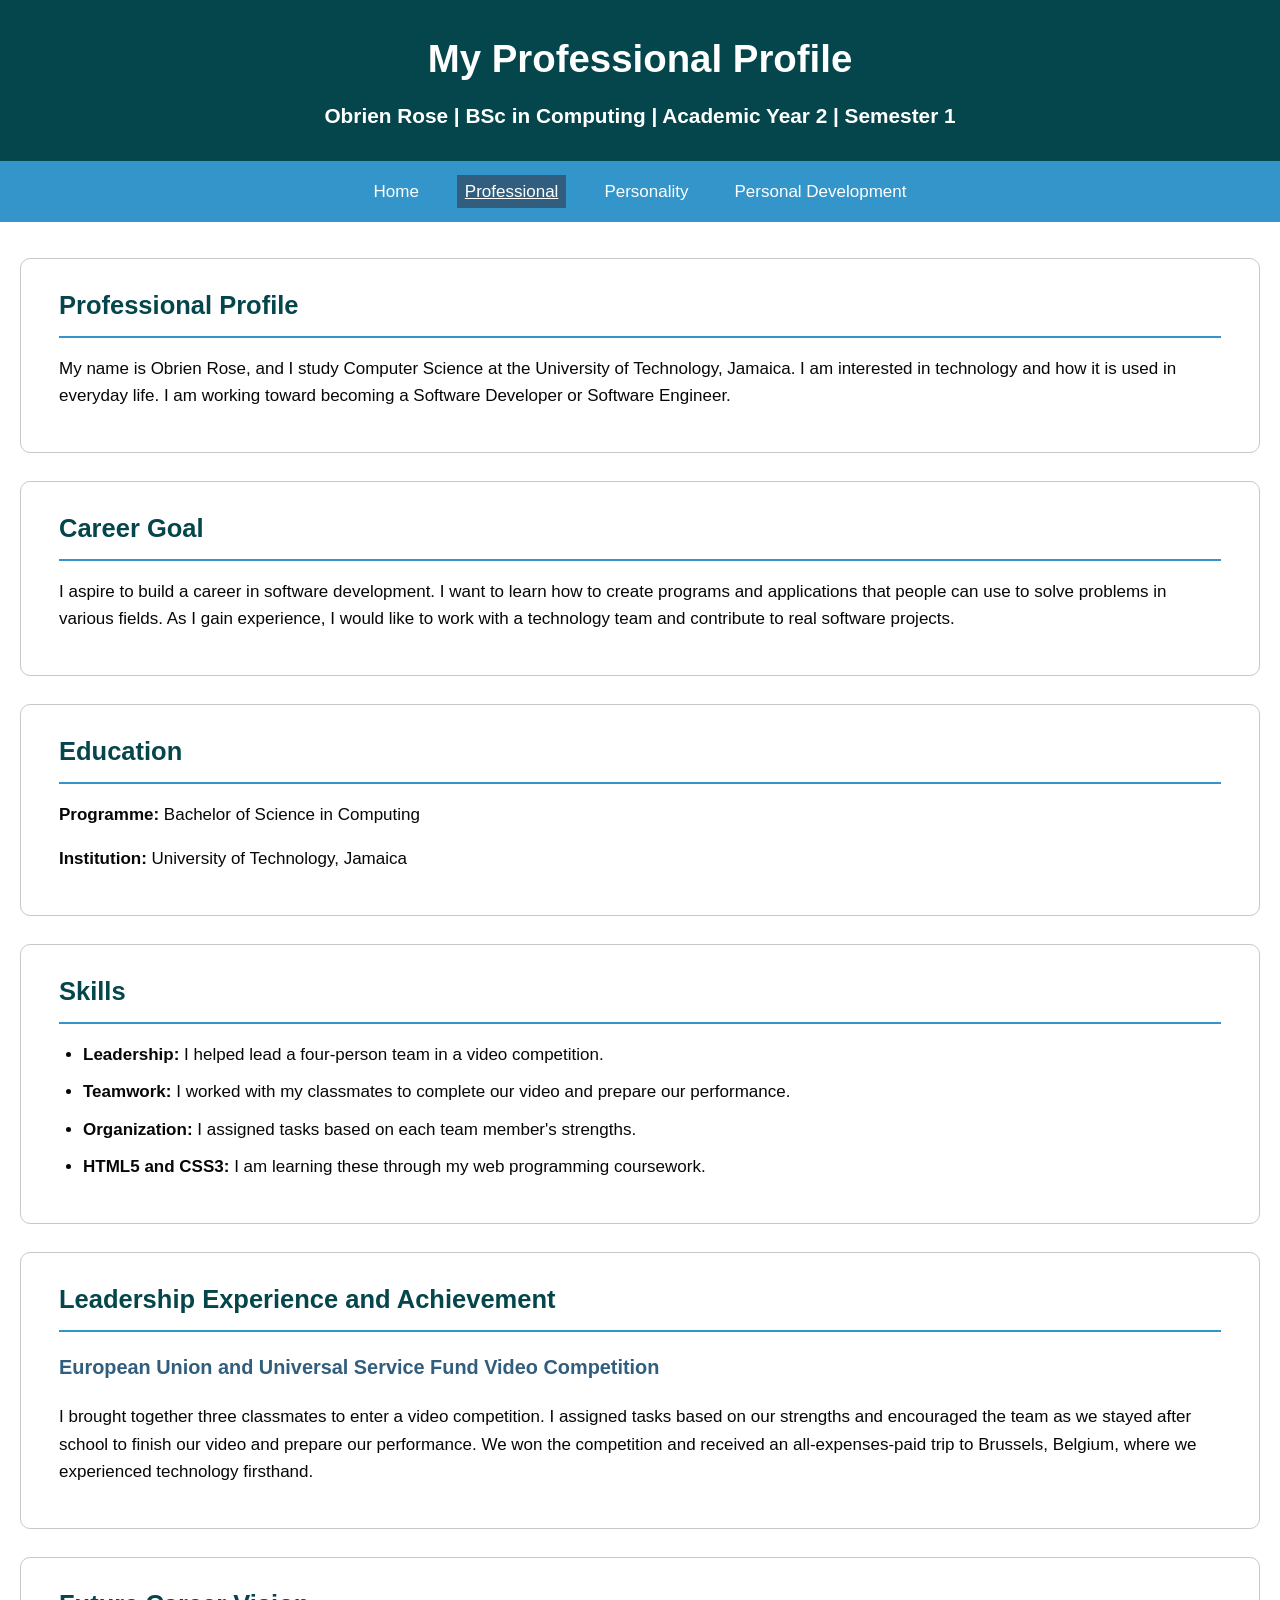
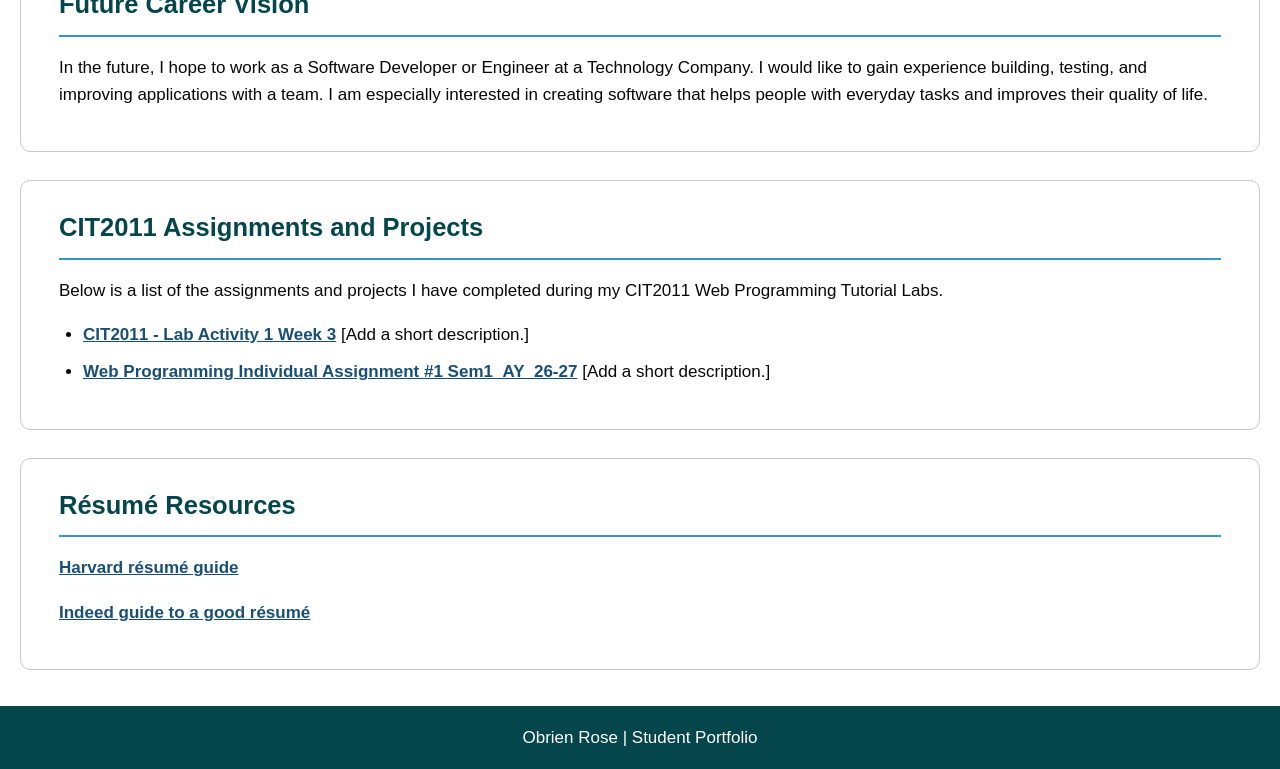
==== Codes/professional.html @ 06c5ba2f "Add portfolio files" ====
<!DOCTYPE html>
<html lang="en">
<head>
  <meta charset="UTF-8">
  <meta name="viewport" content="width=device-width, initial-scale=1.0">
  <title>Professional | Obrien Rose</title>
  <link rel="stylesheet" href="style.css">
</head>
<body>
  <header class="masthead">
    <h1>My Professional Profile</h1>
    <p>Obrien Rose | BSc in Computing | Academic Year 2 | Semester 1
</p>
  </header>

  <nav class="main-nav" aria-label="Main navigation">
    <a href="index.html">Home</a>
    <a class="current" href="professional.html">Professional</a>
    <a href="personality.html">Personality</a>
    <a href="personal-development.html">Personal Development</a>
  </nav>

  <main class="page-wrap professional-page">
    <section class="panel">
      <h2>Professional Profile</h2>
      <p>
        My name is Obrien Rose, and I study Computer Science at the
        University of Technology, Jamaica. I am interested in technology
        and how it is used in everyday life. I am working toward becoming
        a Software Developer or Software Engineer.
      </p>
    </section>

    <section class="panel">
      <h2>Career Goal</h2>
      <p>
        I aspire to build a career in software development. I want to learn
        how to create programs and applications that people can use to
        solve problems in various fields. As I gain experience, I would like to work with a
        technology team and contribute to real software projects.
      </p>
    </section>

    <section class="panel">
      <h2>Education</h2>
      <p><strong>Programme:</strong> Bachelor of Science in Computing</p>
      <p><strong>Institution:</strong> University of Technology, Jamaica</p>
    </section>

    <section class="panel">
      <h2>Skills</h2>
      <ul>
        <li>
          <strong>Leadership:</strong> I helped lead a four-person team
          in a video competition.
        </li>
        <li>
          <strong>Teamwork:</strong> I worked with my classmates to
          complete our video and prepare our performance.
        </li>
        <li>
          <strong>Organization:</strong> I assigned tasks based on each
          team member's strengths.
        </li>
        <li>
          <strong>HTML5 and CSS3:</strong> I am learning these through my
          web programming coursework.
        </li>
      </ul>
    </section>

    <section class="panel">
      <h2>Leadership Experience and Achievement</h2>
      <h3>European Union and Universal Service Fund Video Competition</h3>
      <p>
        I brought together three classmates to enter a video competition.
        I assigned tasks based on our strengths and encouraged the team
        as we stayed after school to finish our video and prepare our
        performance. We won the competition and received an
        all-expenses-paid trip to Brussels, Belgium, where we experienced
        technology firsthand.
      </p>
    </section>

    <section class="panel">
      <h2>Future Career Vision</h2>
      <p>
        In the future, I hope to work as a Software Developer or Engineer
        at a Technology Company. I would like to gain experience building,
        testing, and improving applications with a team. I am especially
        interested in creating software that helps people with everyday
        tasks and improves their quality of life.
      </p>
    </section>

    <section class="panel">
      <h2>CIT2011 Assignments and Projects</h2>
      <p>
        Below is a list of the assignments and projects I have completed during my CIT2011 Web Programming Tutorial Labs.
      </p>
      <ul>
        <li>
          <a href="..\Assets\CIT2011 - Lab Activity 1 Week 3_Student_Version.pdf">CIT2011 - Lab Activity 1 Week 3</a>
          <span>[Add a short description.]</span>
        </li>
        <li>
          <a href="..\Assets\Web Programming Individual Assignment #1 Sem1_AY_26-27.pdf">Web Programming Individual Assignment #1 Sem1_AY_26-27</a>
          <span>[Add a short description.]</span>
        </li>
      </ul>
    </section>

    <section class="panel">
      <h2>Résumé Resources</h2>
      <p>
        <a href="https://careerservices.fas.harvard.edu/resources/create-a-strong-resume/"
           target="_blank"
           rel="noopener noreferrer">
          Harvard résumé guide
        </a>
      </p>
      <p>
        <a href="https://www.indeed.com/career-advice/resumes-cover-letters/what-makes-a-good-resume"
           target="_blank"
           rel="noopener noreferrer">
          Indeed guide to a good résumé
        </a>
      </p>
    </section>
  </main>

  <footer>
    <p>Obrien Rose | Student Portfolio</p>
  </footer>
</body>
</html>
---- Codes/style.css ----
:root {
  --navy: #04464b;
  --blue: #3395ca;
  --blue-dark: #315e7e;
  --page: #ffffff;
  --ink: #070707;
  --white: #ffffff;
}

* {
  box-sizing: border-box;
}

body {
  margin: 0;
  color: var(--ink);
  background: var(--page);
  font-family: Arial, Helvetica, sans-serif;
  font-size: 17px;
  line-height: 1.6;
}

.masthead {
  padding: 28px 20px;
  color: var(--white);
  background: var(--navy);
  text-align: center;
}

.masthead h1 {
  margin: 0;
  font-size: clamp(1.6rem, 3vw, 2.5rem);
}

.masthead p {
  margin: 10px 0 0;
  font-size: 1.3rem;
  font-weight: 700;
}

.main-nav {
  display: flex;
  flex-wrap: wrap;
  justify-content: center;
  gap: 8px 30px;
  padding: 14px 20px;
  background: var(--blue);
}

.main-nav a {
  padding: 3px 8px;
  color: var(--white);
  text-decoration: none;
}

.main-nav a:hover,
.main-nav a:focus-visible,
.main-nav .current {
  background: var(--blue-dark);
  text-decoration: underline;
}

.page-wrap {
  width: min(1560px, calc(100% - 40px));
  margin: 36px auto;
}

.panel {
  margin: 0 0 28px;
  padding: 26px 38px;
  background: var(--white);
  border: 1px solid #c8c8c8;
  border-radius: 10px;
  box-shadow: none;
}

.panel h2 {
  margin: 0 0 20px;
  padding-bottom: 10px;
  color: var(--navy);
  border-bottom: 2px solid var(--blue);
}

.panel h3 {
  margin-top: 20px;
  color: var(--blue-dark);
}

.panel ul {
  padding-left: 24px;
}

.panel li {
  margin-bottom: 10px;
}

.professional-page .panel h2 {
  margin-bottom: 16px;
}

.professional-page .panel a {
  font-weight: 600;
}

.welcome-panel {
  text-align: center;
}

.profile-row {
  display: flex;
  align-items: center;
  gap: 32px;
}

.profile-photo-link {
  display: block;
  flex: 0 0 220px;
  text-align: center;
}

.profile-photo {
  display: block;
  width: 220px;
  height: 220px;
  object-fit: cover;
  border: 5px solid var(--blue);
  border-radius: 50%;
}

.profile-photo-link span {
  display: block;
  margin-top: 8px;
}

.profile-facts {
  flex: 1;
}

.profile-facts p {
  margin: 0 0 14px;
}

.link-grid {
  display: grid;
  grid-template-columns: repeat(3, 1fr);
  gap: 22px;
}

.link-grid article {
  padding: 18px;
  border-left: 4px solid var(--blue);
  background: #f7f9fa;
}

a {
  color: #174f79;
}

a:hover,
a:focus-visible {
  color: #00aaff;
}

.button-link {
  display: inline-block;
  padding: 10px 16px;
  color: var(--white);
  background-color: var(--blue-dark);
  border-radius: 5px;
  text-decoration: none;
}

.button-link:hover,
.button-link:focus-visible {
  color: var(--white);
  background-color: var(--navy);
  text-decoration: underline;
}

blockquote {
  margin: 16px 0;
  padding: 12px 18px;
  border-left: 4px solid var(--blue);
  background: #f4f7f8;
}

footer {
  padding: 18px;
  color: var(--white);
  background: var(--navy);
  text-align: center;
}

footer p {
  margin: 0;
}

@media (max-width: 700px) {
  .main-nav {
    gap: 6px 12px;
  }

  .page-wrap {
    width: calc(100% - 24px);
    margin: 20px auto;
  }

  .panel {
    padding: 20px;
  }

  .profile-row {
    align-items: center;
    flex-direction: column;
  }

  .profile-photo-link {
    flex-basis: auto;
  }

  .link-grid {
    grid-template-columns: 1fr;
  }
}
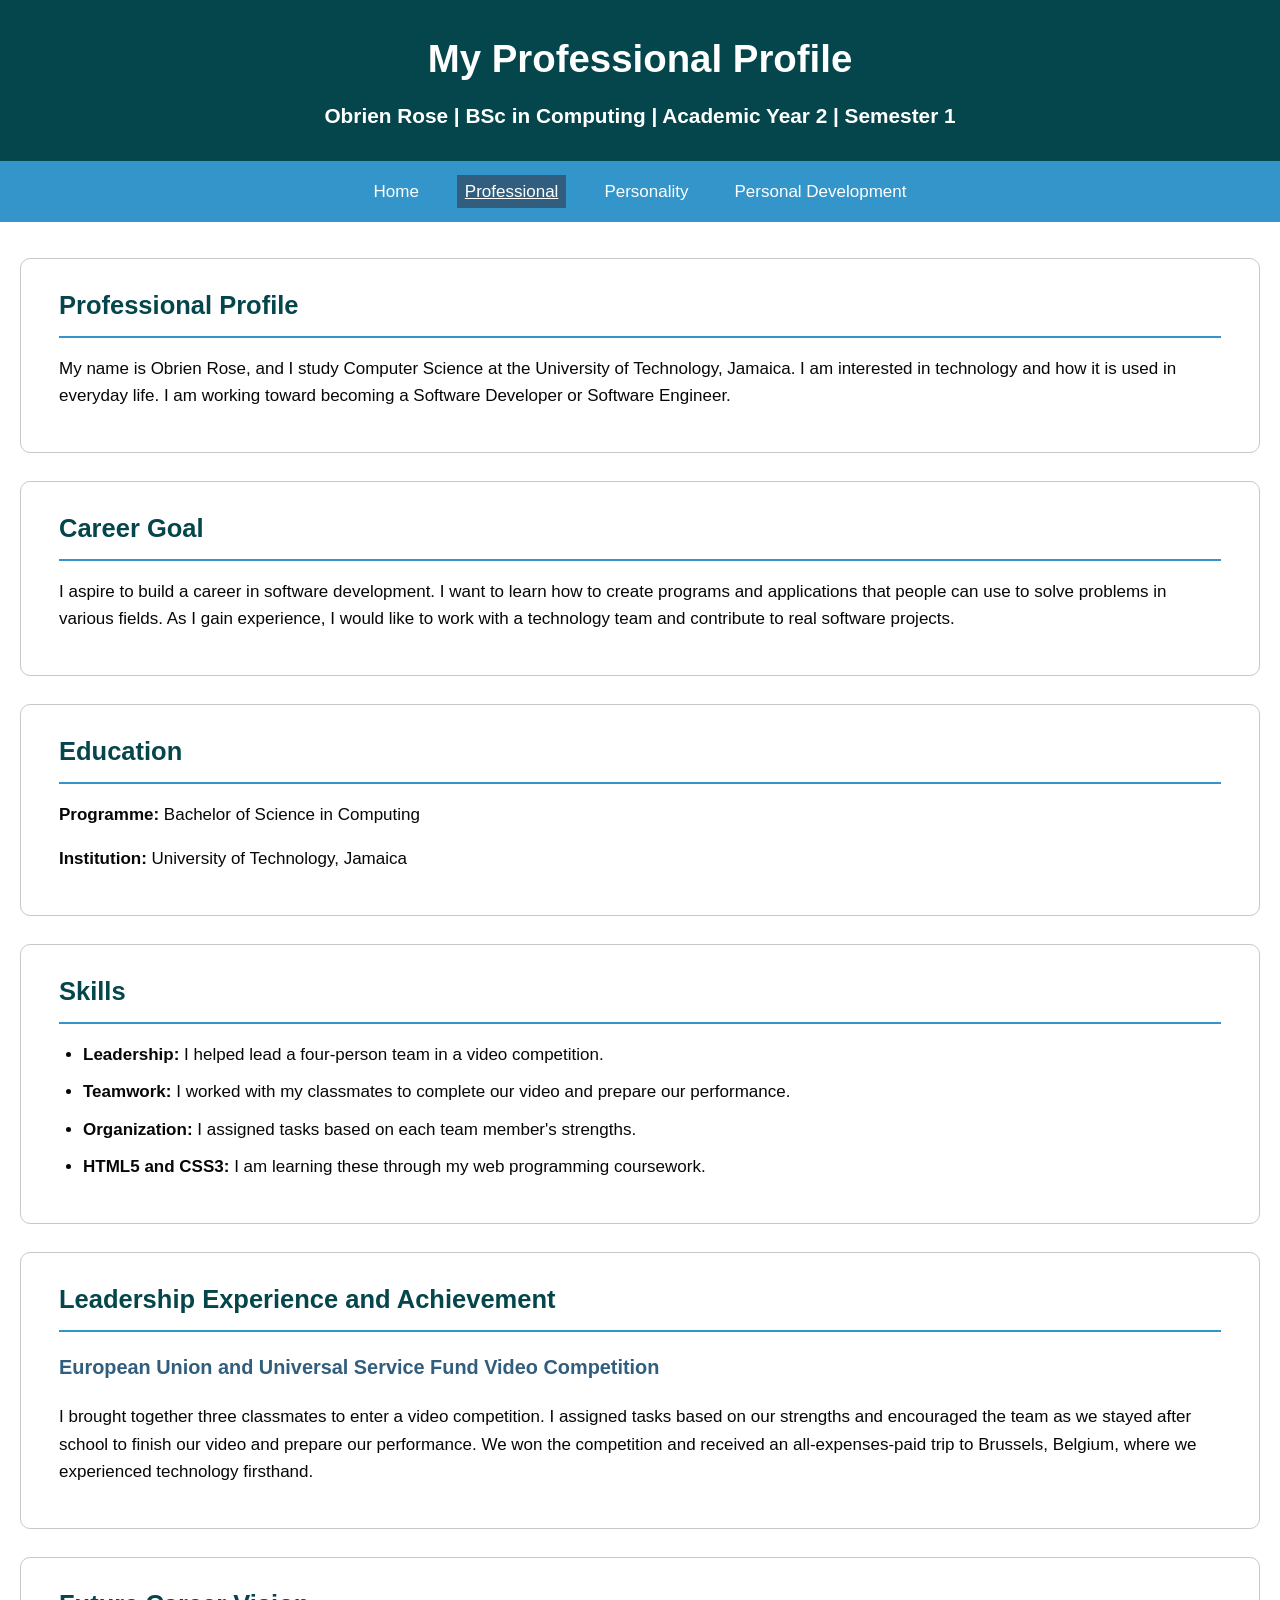
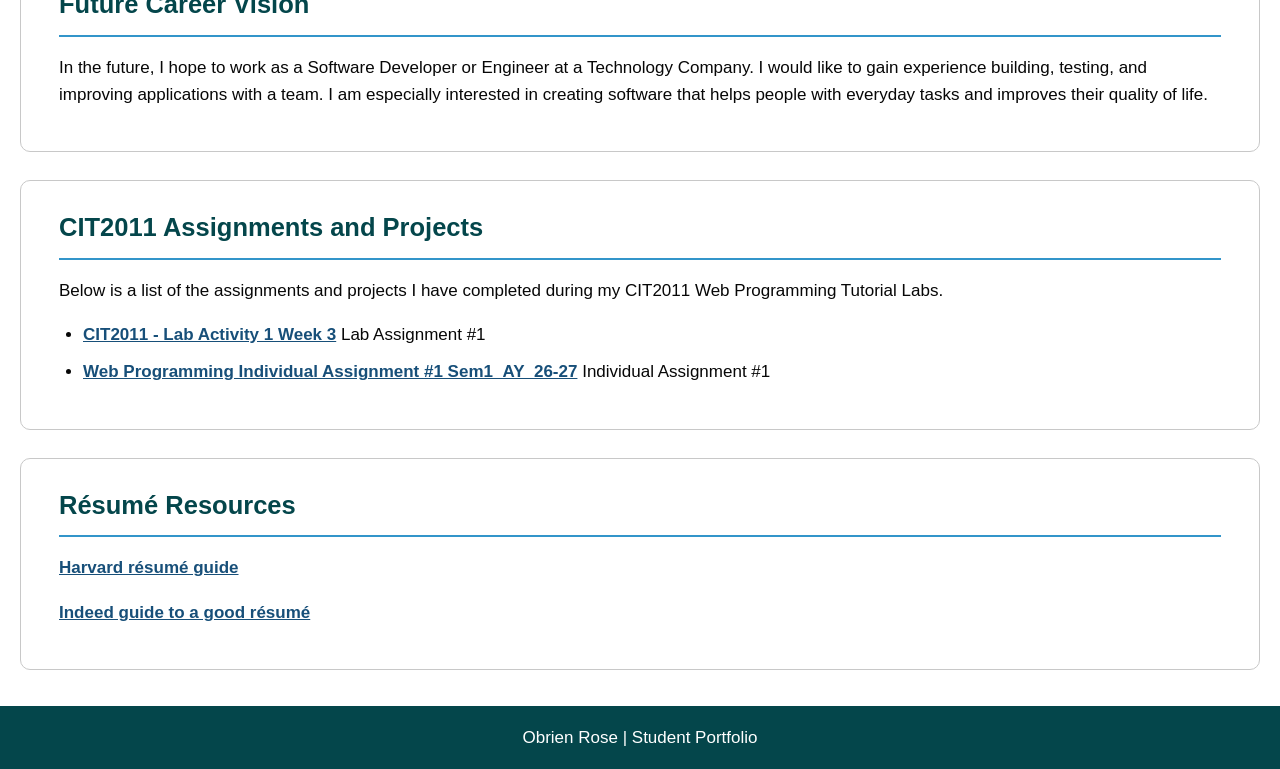
==== commit 8a52d001: "Add files via upload" ====
--- a/Codes/professional.html
+++ b/Codes/professional.html
@@ -101,11 +101,11 @@
       <ul>
         <li>
           <a href="..\Assets\CIT2011 - Lab Activity 1 Week 3_Student_Version.pdf">CIT2011 - Lab Activity 1 Week 3</a>
-          <span>[Add a short description.]</span>
+          <span>Lab Assignment #1</span>
         </li>
         <li>
           <a href="..\Assets\Web Programming Individual Assignment #1 Sem1_AY_26-27.pdf">Web Programming Individual Assignment #1 Sem1_AY_26-27</a>
-          <span>[Add a short description.]</span>
+          <span>Individual Assignment #1</span>
         </li>
       </ul>
     </section>
